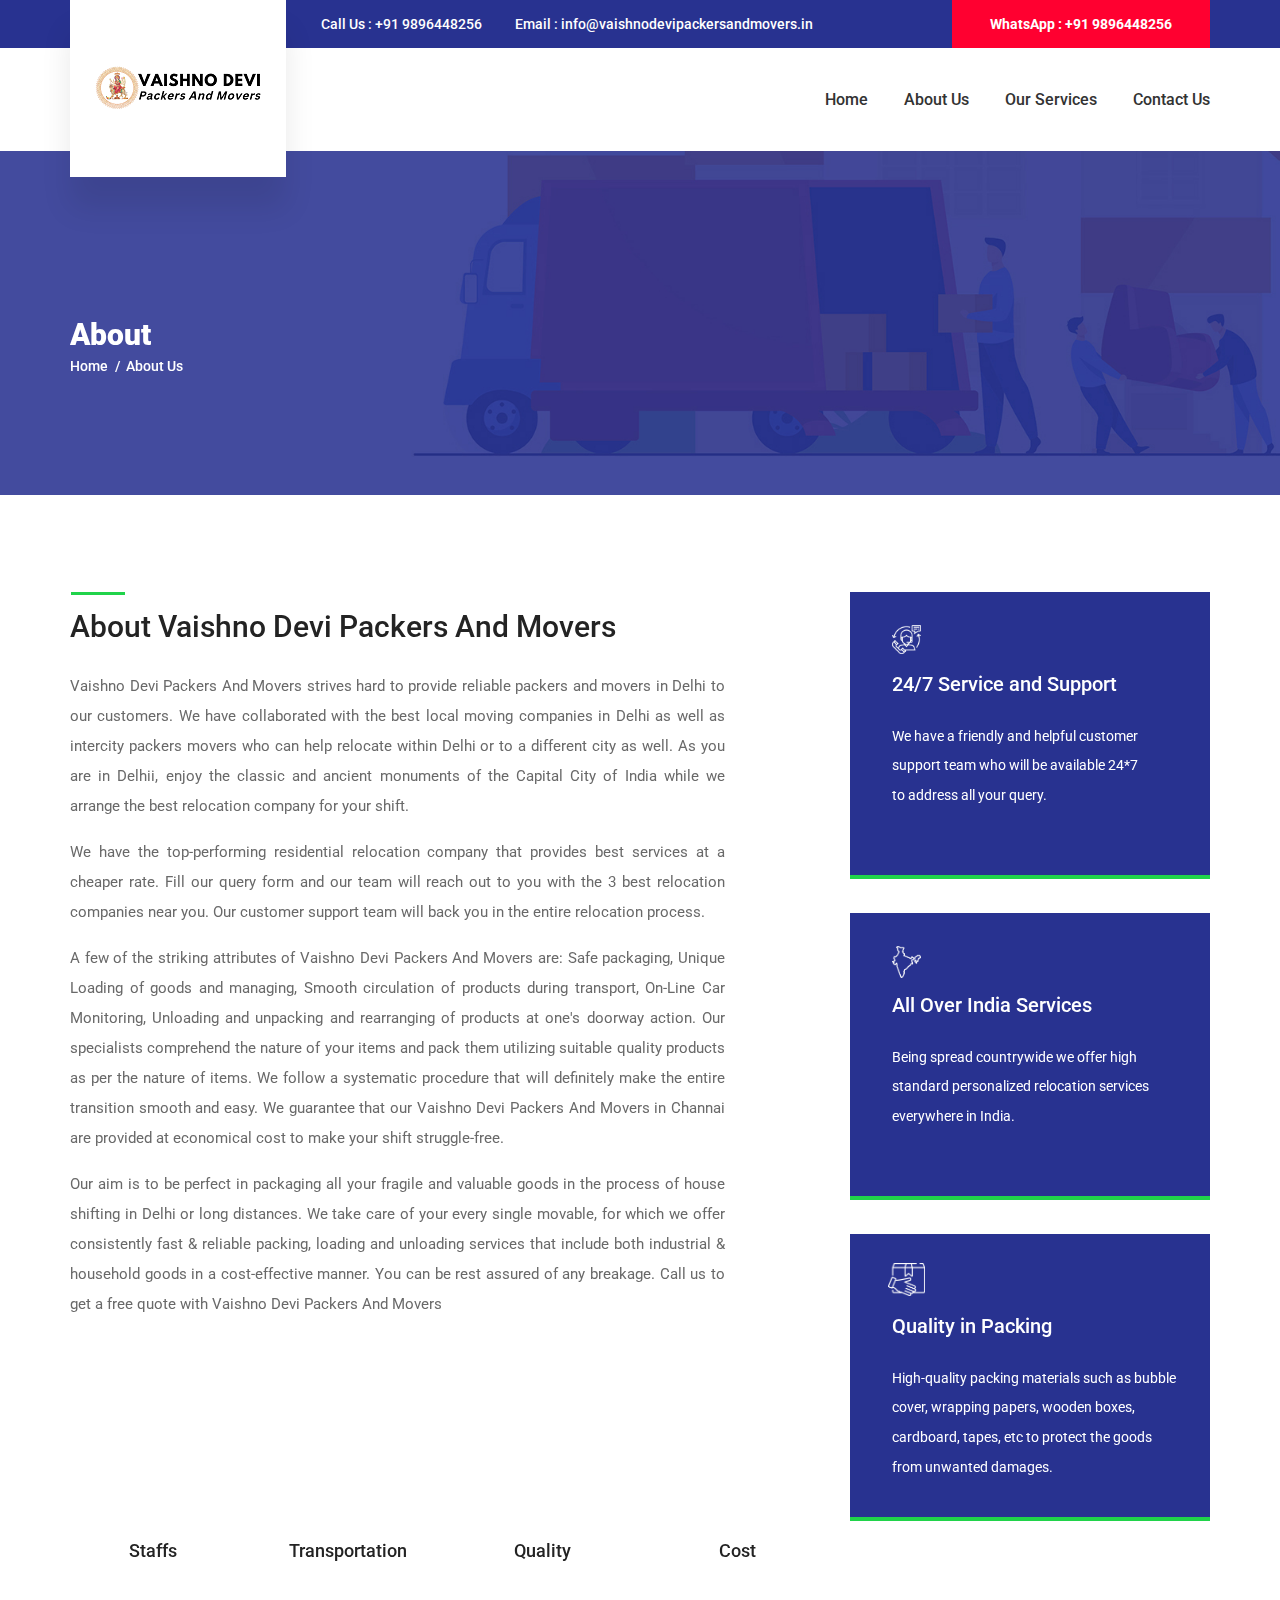
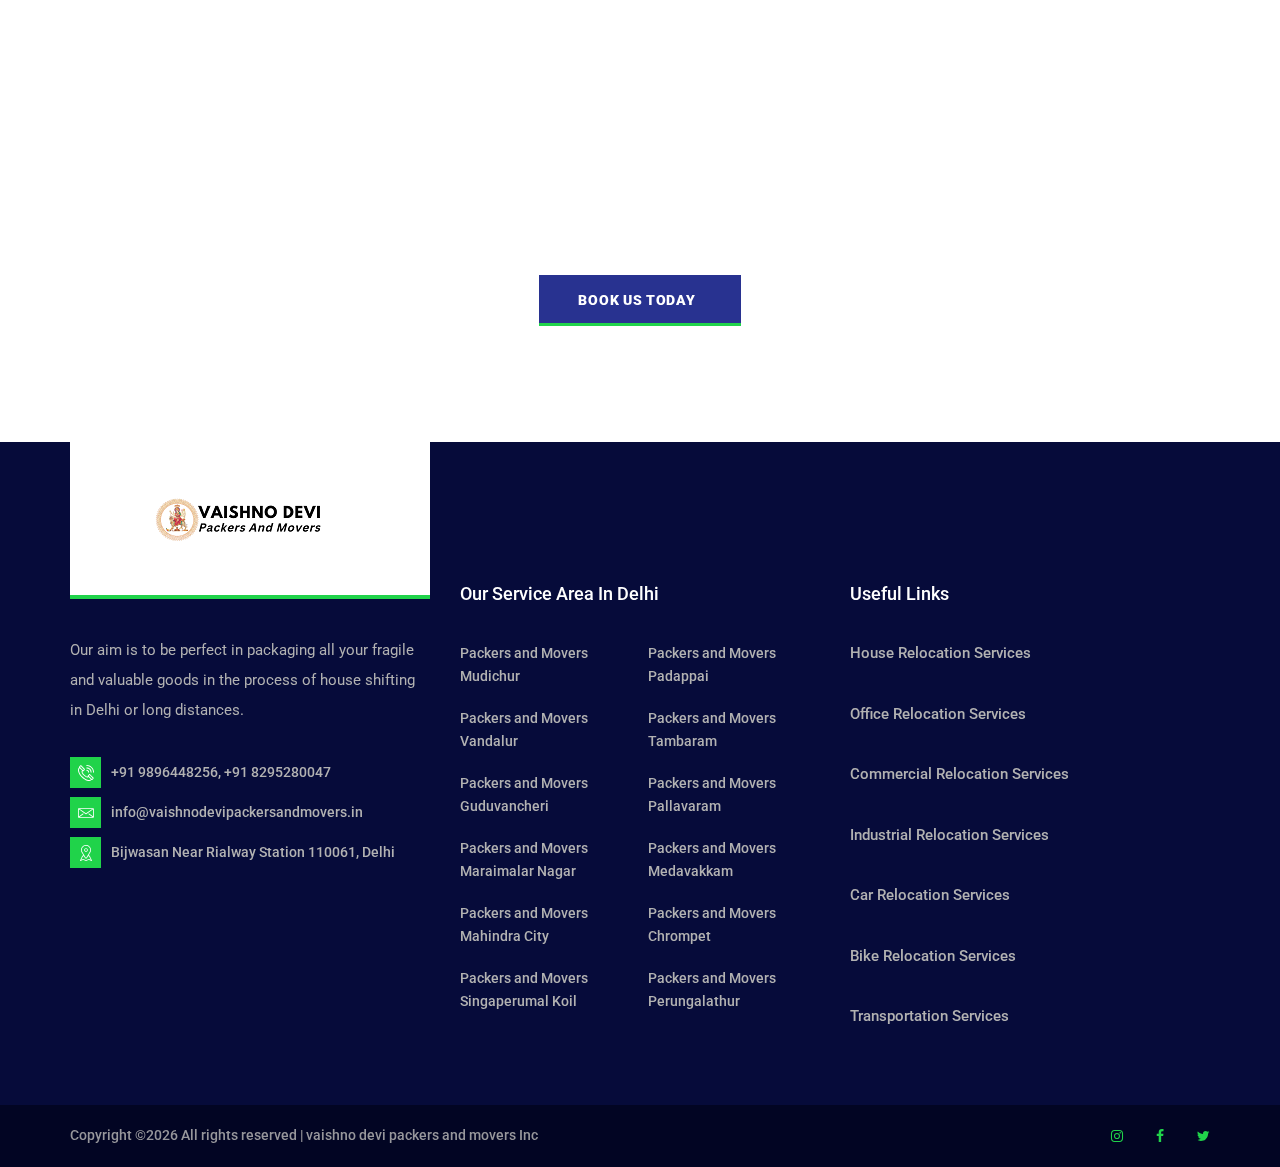
==== about.html @ 3eca33f7 "Add files via upload" ====
﻿<!DOCTYPE html>
<html lang="en">
<head>
<title>About us | Vaishno Devi Packers And Movers | Shift Your House And Office In Delhi</title>
<meta charset="utf-8">
<meta http-equiv="X-UA-Compatible" content="IE=edge">
<meta name="description" content="CareMed demo project">
<meta name="viewport" content="width=device-width, initial-scale=1">
<link rel="shortcut icon" type="image/x-icon" href="images/favicon.png">
<link rel="stylesheet" type="text/css" href="styles/bootstrap4/bootstrap.min.css">
<link href="plugins/font-awesome-4.7.0/css/font-awesome.min.css" rel="stylesheet" type="text/css">
<link rel="stylesheet" type="text/css" href="plugins/OwlCarousel2-2.2.1/owl.carousel.css">
<link rel="stylesheet" type="text/css" href="plugins/OwlCarousel2-2.2.1/owl.theme.default.css">
<link rel="stylesheet" type="text/css" href="plugins/OwlCarousel2-2.2.1/animate.css">
<link rel="stylesheet" type="text/css" href="styles/about.css">
<link rel="stylesheet" type="text/css" href="styles/about_responsive.css">
</head>
<body>
<div class="super_container">
<a href="tel:+91 9896448256" class="sticky-divi-button" style="margin-bottom:30px;"><i class="fa fa-phone"></i></a>
	<!-- Header -->
	<header class="header trans_200">
		
		<!-- Top Bar -->
		<div class="top_bar">
			<div class="container">
				<div class="row">
					<div class="col">
						<div class="top_bar_content d-flex flex-row align-items-center justify-content-start">
							<div class="top_bar_item"><a href="tel:+91 9896448256">Call Us : +91 9896448256</a></div>
							<div class="top_bar_item"><a href="#">Email : info@vaishnodevipackersandmovers.in</a></div>
							<div class="emergencies  d-flex flex-row align-items-center justify-content-start ml-auto">WhatsApp : +91 9896448256</div>
						</div>
					</div>
				</div>
			</div>
		</div>
		<!-- Header Content -->
		<div class="header_container">
			<div class="container">
				<div class="row">
					<div class="col">
						<div class="header_content d-flex flex-row align-items-center justify-content-start">
							<nav class="main_nav ml-auto">
								<ul>
									<li><a href="index.html">Home</a></li>
									<li><a href="about.html">About Us</a></li>
									<li><a href="index.html#services">Our Services</a></li>
									<li><a href="contact.html">Contact Us</a></li>
								</ul>
							</nav>
							<div class="hamburger ml-auto"><i class="fa fa-bars" aria-hidden="true"></i></div>
						</div>
					</div>
				</div>
			</div>
		</div>
		<!-- Logo -->
		<div class="logo_container_outer">
			<div class="container">
				<div class="row">
					<div class="col">
						<div class="logo_container">
							<a href="#">
								<div class="logo_content d-flex flex-column align-items-start justify-content-center">
									<img src="images/logo.png" class="logo-mob">

								</div>
							</a>
						</div>
					</div>
				</div>
			</div>	
		</div>
	</header>
	<!-- Menu -->
	<div class="menu_container menu_mm">
		<!-- Menu Close Button -->
		<div class="menu_close_container">
			<div class="menu_close"></div>
		</div>
		<!-- Menu Items -->
		<div class="menu_inner menu_mm">
			<div class="menu menu_mm">
				<ul class="menu_list menu_mm">
					<li class="menu_item menu_mm"><a href="index.html">Home</a></li>
					<li class="menu_item menu_mm"><a href="about.html">About Us</a></li>
					<li class="menu_item menu_mm"><a href="index.html#services">Our Services</a></li>
					<li class="menu_item menu_mm"><a href="contact.html">Contact Us</a></li>
				</ul>
			</div>
			<div class="menu_extra">
				<div class="menu_appointment"><a href="tel:+91 9896448256">Enquire Now</a></div>
				<div class="menu_emergencies">Contact Support : +91 9896448256</div>
			</div>
		</div>
	</div>
	<!-- Home -->
	<div class="home">
		<div class="home_background parallax-window" data-parallax="scroll" data-image-src="images/about.jpg" data-speed="0.8"></div>
		<div class="home_container">
			<div class="container">
				<div class="row">
					<div class="col">
						<div class="home_content">
							<div class="home_title">About <span></span></div>
							<div class="breadcrumbs">
								<ul>
									<li><a href="#">Home</a></li>
									<li>About Us</li>
								</ul>
							</div>
						</div>
					</div>
				</div>
			</div>
		</div>
	</div>
	<!-- About -->
	<div class="about">
		<div class="container">
			<div class="row">

				<!-- About Content -->
				<div class="col-lg-8">
					<div class="section_title"><h2>About Vaishno Devi Packers And Movers</h2></div>
					<div class="about_text">
						<p align="justify">Vaishno Devi Packers And Movers  strives hard to provide reliable packers and movers in Delhi to our customers. We have collaborated with the best local moving companies in Delhi as well as intercity packers movers who can help relocate within Delhi or to a different city as well. As you are in Delhii, enjoy the classic and ancient monuments of the Capital City of India while we arrange the best relocation company for your shift.</p>
						<p align="justify">We have the top-performing residential relocation company that provides best services at a cheaper rate. Fill our query form and our team will reach out to you with the 3 best relocation companies near you. Our customer support team will back you in the entire relocation process.</p>
						<p align="justify">A few of the striking attributes of Vaishno Devi Packers And Movers are: Safe packaging, Unique Loading of goods and managing, Smooth circulation of products during transport, On-Line Car Monitoring, Unloading and unpacking and rearranging of products at one's doorway action. Our specialists comprehend the nature of your items and pack them utilizing suitable quality products as per the nature of items. We follow a systematic procedure that will definitely make the entire transition smooth and easy. We guarantee that our Vaishno Devi Packers And Movers in Channai are provided at economical cost to make your shift struggle-free.</p>
						<p align="justify">Our aim is to be perfect in packaging all your fragile and valuable goods in the process of house shifting in Delhi or long distances. We take care of your every single movable, for which we offer consistently fast & reliable packing, loading and unloading services that include both industrial & household goods in a cost-effective manner. You can be rest assured of any breakage. Call us to get a free quote with Vaishno Devi Packers And Movers </p>
					</div>
					<div class="row loaders_container">
						<div class="col-md-3 loader_col">
							<!-- Loader -->
							<div class="loader" data-perc="0.99"><span>Staffs</span></div>
						</div>
						<div class="col-md-3 loader_col">
							<!-- Loader -->
							<div class="loader" data-perc="0.99"><span>Transportation</span></div>
						</div>
						<div class="col-md-3 loader_col">
							<!-- Loader -->
							<div class="loader" data-perc="0.99"><span>Quality</span></div>
						</div>
						<div class="col-md-3 loader_col">
							<!-- Loader -->
							<div class="loader" data-perc="0.75"><span>Cost</span></div>
						</div>
					</div>
					
				</div>

				<!-- Boxes -->
				<div class="col-lg-4 boxes_col">

					<!-- Box -->
					<div class="box working_hours">
						<div class="box_icon d-flex flex-column align-items-start justify-content-center"><div style="width:29px; height:29px;"><img src="images/icons/customer-service.png" alt=""></div></div>
						<div class="box_title">24/7 Service and Support</div>
						<div class="box_text">We have a friendly and helpful customer support team who will be available 24*7 to address all your query.</div>

					</div>

					<!-- Box -->
					<div class="box box_appointments">
						<div class="box_icon d-flex flex-column align-items-start justify-content-center"><div style="width: 29px; height:29px;"><img src="images/icons/india.png" alt=""></div></div>
						<div class="box_title">All Over India Services</div>
						<div class="box_text">Being spread countrywide we offer high standard personalized relocation services everywhere in India.</div>

					</div>

					<!-- Box -->
					<div class="box box_emergency">
						<div class="box_icon d-flex flex-column align-items-start justify-content-center"><div style="width: 37px; height:37px; margin-left:-4px;"><img src="images/icons/package.png" alt=""></div></div>
						<div class="box_title">Quality in Packing</div>
						<div class="box_text">High-quality packing materials such as bubble cover, wrapping papers, wooden boxes, cardboard, tapes, etc to protect the goods from unwanted damages.</div>					</div>
				</div>
			</div>
		</div>
	</div>
	<!-- Call to action -->
	<div class="cta">
		<div class="cta_background parallax-window" data-parallax="scroll" data-image-src="images/cta.jpg" data-speed="0.8"></div>
		<div class="container">
			<div class="row">
				<div class="col">
					<div class="cta_content text-center">
						<h2>Need a Relocation Service?</h2>
						<p>We are providing a top class Household  Packing Services. These services are accomplished by the team of experts.</p>
						<div class="button cta_button"><a href="tel:+91 9896448256">Book Us Today</a></div>
					</div>
				</div>
			</div>
		</div>	
	</div>	
	<!-- Footer -->
	<footer class="footer">
		<div class="footer_container">
			<div class="container">
				<div class="row">
					<!-- Footer - About -->
					<div class="col-lg-4 footer_col">
						<div class="footer_about">
							<div class="footer_logo_container">
								<a href="#" class="d-flex flex-column align-items-center justify-content-center">
									<div class="logo_content">
										<img src="images/logo.png" >
									</div>
								</a>
							</div>
							<div class="footer_about_text">
								<p>Our aim is to be perfect in packaging all your fragile and valuable goods in the process of house shifting in Delhi or long distances. </p>
							</div>
							<ul class="footer_about_list">
								<li><div class="footer_about_icon"><img src="images/phone-call.svg" alt=""></div><span>+91 9896448256, +91 8295280047</span></li>
								<li><div class="footer_about_icon"><img src="images/envelope.svg" alt=""></div><span>info@vaishnodevipackersandmovers.in<span></li>
								<li><div class="footer_about_icon"><img src="images/placeholder.svg" alt=""></div><span>Bijwasan Near Rialway Station 110061, Delhi</span></li>
							</ul>
						</div>
					</div>
					<!-- Footer - Links -->
					<div class="col-lg-4 footer_col">
						<div class="footer_links footer_column">
							<div class="footer_title">Our Service Area In Delhi</div>
							<ul>
								<li><a href="#">Packers and Movers Mudichur</a></li>
								<li><a href="#">Packers and Movers Vandalur</a></li>
								<li><a href="#">Packers and Movers Guduvancheri</a></li>
								<li><a href="#">Packers and Movers Maraimalar Nagar</a></li>
								<li><a href="#">Packers and Movers Mahindra City</a></li>
								<li><a href="#">Packers and Movers Singaperumal Koil</a></li>
								<li><a href="#">Packers and Movers Padappai</a></li>
								<li><a href="#">Packers and Movers Tambaram</a></li>
								<li><a href="#">Packers and Movers Pallavaram</a></li>
								<li><a href="#">Packers and Movers Medavakkam</a></li>
								<li><a href="#">Packers and Movers Chrompet</a></li>
								<li><a href="#">Packers and Movers Perungalathur</a></li>
							</ul>
						</div>
					</div>
					<!-- Footer - News -->
					<div class="col-lg-4 footer_col">
						<div class="footer_news footer_column">
							<div class="footer_title">Useful Links</div>
							<ul>	
							<li><div class="footer_news_title"><a href="index.html#services">House Relocation Services</a></div></li>
							<li><div class="footer_news_title"><a href="index.html#services">Office Relocation Services</a></div></li>
							<li><div class="footer_news_title"><a href="index.html#services">Commercial Relocation Services </a></div></li>
							<li><div class="footer_news_title"><a href="index.html#services">Industrial Relocation Services</a></div></li>
							<li><div class="footer_news_title"><a href="index.html#services">Car Relocation Services</a></div></li>
							<li><div class="footer_news_title"><a href="index.html#services">Bike Relocation Services</a></div></li>
							<li><div class="footer_news_title"><a href="index.html#services">Transportation Services</a></div></li>
							</ul>
						</div>
					</div>
				</div>
			</div>
		</div>
		<div class="copyright">
			<div class="container">
				<div class="row">
					<div class="col">
						<div class="copyright_content d-flex flex-lg-row flex-column align-items-lg-center justify-content-start">
							<div class="cr">Copyright &copy;<script>document.write(new Date().getFullYear());</script> All rights reserved | vaishno devi packers and movers Inc</a></div>
							<div class="footer_social ml-lg-auto">
								<ul>
									<li><a href="#"><i class="fa fa-instagram" aria-hidden="true"></i></a></li>
									<li><a href="#"><i class="fa fa-facebook" aria-hidden="true"></i></a></li>
									<li><a href="#"><i class="fa fa-twitter" aria-hidden="true"></i></a></li>
								</ul>
							</div>
						</div>
					</div>
				</div>
			</div>			
		</div>
	</footer>
</div>
<!-- GetButton.io widget -->
<script type="text/javascript">
    (function () {
        var options = {
            call: " 9896448256", // Call phone number
            whatsapp: "+91 8295280047", // WhatsApp number
            call_to_action: "Contact Us", // Call to action
            button_color: "#E74339", // Color of button
            position: "left", // Position may be 'right' or 'left'
            order: "whatsapp,call", // Order of buttons
            pre_filled_message: "Welcome To Vaishno Devi packers And Movers", // WhatsApp pre-filled message
        };
        var proto = 'https:', host = "getbutton.io", url = proto + '//static.' + host;
        var s = document.createElement('script'); s.type = 'text/javascript'; s.async = true; s.src = url + '/widget-send-button/js/init.js';
        s.onload = function () { WhWidgetSendButton.init(host, proto, options); };
        var x = document.getElementsByTagName('script')[0]; x.parentNode.insertBefore(s, x);
    })();
</script>
<!-- /GetButton.io widget -->
<script src="js/jquery-3.2.1.min.js"></script>
<script src="styles/bootstrap4/popper.js"></script>
<script src="styles/bootstrap4/bootstrap.min.js"></script>
<script src="plugins/greensock/TweenMax.min.js"></script>
<script src="plugins/greensock/TimelineMax.min.js"></script>
<script src="plugins/scrollmagic/ScrollMagic.min.js"></script>
<script src="plugins/greensock/animation.gsap.min.js"></script>
<script src="plugins/greensock/ScrollToPlugin.min.js"></script>
<script src="plugins/progressbar/progressbar.min.js"></script>
<script src="plugins/OwlCarousel2-2.2.1/owl.carousel.js"></script>
<script src="plugins/easing/easing.js"></script>
<script src="plugins/parallax-js-master/parallax.min.js"></script>
<script src="js/about.js"></script>
</body>
</html>
---- styles/about.css ----
@charset "utf-8";
/* CSS Document */

/******************************

[Table of Contents]

1. Fonts
2. Body and some general stuff
3. Header
	3.1 Top Bar
	3.2 Header Content
	3.3 Logo
4. Menu
5. Home
6. About
7. Testimonials
8. Team
9. CTA
10. Footer



******************************/

/***********
1. Fonts
***********/

@import url('https://fonts.googleapis.com/css?family=Roboto:300,400,500,700,900');

/*********************************
2. Body and some general stuff
*********************************/

*
{
	margin: 0;
	padding: 0;
	-webkit-font-smoothing: antialiased;
	-webkit-text-shadow: rgba(0,0,0,.01) 0 0 1px;
	text-shadow: rgba(0,0,0,.01) 0 0 1px;
}
body
{
	font-family: 'Roboto', sans-serif;
	font-size: 15px;
	font-weight: 500;
	background: #FFFFFF;
	color: #696969;
}
div
{
	display: block;
	position: relative;
	-webkit-box-sizing: border-box;
    -moz-box-sizing: border-box;
    box-sizing: border-box;
}
ul
{
	list-style: none;
	margin-bottom: 0px;
}
p
{
	font-family: 'Roboto', sans-serif;
	font-size: 15px;
	line-height: 2;
	font-weight: 400;
	color: #696969;
	-webkit-font-smoothing: antialiased;
	-webkit-text-shadow: rgba(0,0,0,.01) 0 0 1px;
	text-shadow: rgba(0,0,0,.01) 0 0 1px;
}
p:last-of-type
{
	margin-bottom: 0;
}
a
{
	-webkit-transition: all 200ms ease;
	-moz-transition: all 200ms ease;
	-ms-transition: all 200ms ease;
	-o-transition: all 200ms ease;
	transition: all 200ms ease;
}
a, a:hover, a:visited, a:active, a:link
{
	text-decoration: none;
	-webkit-font-smoothing: antialiased;
	-webkit-text-shadow: rgba(0,0,0,.01) 0 0 1px;
	text-shadow: rgba(0,0,0,.01) 0 0 1px;
}
a:hover
{
	color: #20d34a !important;
}
::selection
{
	color: #20d34a;
}
p::selection
{
	
}
h1{font-size: 48px;}
h2{font-size: 36px;}
h3{font-size: 24px;}
h4{font-size: 18px;}
h5{font-size: 14px;}
h1, h2, h3, h4, h5, h6
{
	font-family: 'Roboto', sans-serif;
	-webkit-font-smoothing: antialiased;
	-webkit-text-shadow: rgba(0,0,0,.01) 0 0 1px;
	text-shadow: rgba(0,0,0,.01) 0 0 1px;
}
h1::selection, 
h2::selection, 
h3::selection, 
h4::selection, 
h5::selection, 
h6::selection
{
	
}
.form-control
{
	color: #db5246;
}
section
{
	display: block;
	position: relative;
	box-sizing: border-box;
}
.clear
{
	clear: both;
}
.clearfix::before, .clearfix::after
{
	content: "";
	display: table;
}
.clearfix::after
{
	clear: both;
}
.clearfix
{
	zoom: 1;
}
.float_left
{
	float: left;
}
.float_right
{
	float: right;
}
.trans_200
{
	-webkit-transition: all 200ms ease;
	-moz-transition: all 200ms ease;
	-ms-transition: all 200ms ease;
	-o-transition: all 200ms ease;
	transition: all 200ms ease;
}
.trans_300
{
	-webkit-transition: all 300ms ease;
	-moz-transition: all 300ms ease;
	-ms-transition: all 300ms ease;
	-o-transition: all 300ms ease;
	transition: all 300ms ease;
}
.trans_400
{
	-webkit-transition: all 400ms ease;
	-moz-transition: all 400ms ease;
	-ms-transition: all 400ms ease;
	-o-transition: all 400ms ease;
	transition: all 400ms ease;
}
.trans_500
{
	-webkit-transition: all 500ms ease;
	-moz-transition: all 500ms ease;
	-ms-transition: all 500ms ease;
	-o-transition: all 500ms ease;
	transition: all 500ms ease;
}
.fill_height
{
	height: 100%;
}
.super_container
{
	width: 100%;
	overflow: hidden;
}
.prlx_parent
{
	overflow: hidden;
}
.prlx
{
	height: 130% !important;
}
.parallax-window
{
    min-height: 400px;
    background: transparent;
}
.nopadding
{
	padding: 0px !important;
}
.button
{
	display: inline-block;
	height: 51px;
	background: #283290;
}
.button::after
{
	display: block;
	position: absolute;
	left: 0;
	bottom: 0;
	width: 100%;
	height: 3px;
	background: #20d34a;
	content: '';
	z-index: 0;
	-webkit-transition: all 400ms cubic-bezier(.33,.68,.59,.99);
	-moz-transition: all 400ms cubic-bezier(.33,.68,.59,.99);
	-ms-transition: all 400ms cubic-bezier(.33,.68,.59,.99);
	-o-transition: all 400ms cubic-bezier(.33,.68,.59,.99);
	transition: all 400ms cubic-bezier(.33,.68,.59,.99);
}
.button a
{
	display: block;
	position: relative;
	line-height: 51px;
	font-size: 14px;
	font-weight: 900;
	color: #FFFFFF;
	padding-left: 39px;
	padding-right: 45px;
	text-transform: uppercase;
	letter-spacing: 0.05em;
	z-index: 10;
}
.button:hover::after
{
	height: 100%;
}
.button:hover a
{
	color: #FFFFFF !important;
}
.section_title
{
	padding-top: 17px;
}
.section_title h2
{
	font-size: 30px;
	font-weight: 500;
	color: #232323;
}
.section_title::before
{
	display: block;
	position: absolute;
	left: 1px;
	top: 0;
	width: 54px;
	height: 3px;
	background: #20d34a;
	content: '';
}
.section_title_light h2
{
	color: #FFFFFF;
}

/*********************************
3. Header
*********************************/

.header
{
	display: block;
	position: fixed;
	top: 0;
	left: 0;
	width: 100%;
	background: #FFFFFF;
	z-index: 100;
}
.header.scrolled
{
	top: -48px;
}

/*********************************
3.1 Top Bar
*********************************/

.top_bar
{
	width: 100%;
	background: #283290;
}
.top_bar_content
{
	width: 100%;
	height: 48px;
	padding-left: 214px;
}
.top_bar_item
{
	margin-left: 33px;
}
.top_bar_item a
{
	font-size: 14px;
	color: #FFFFFF;
	-webkit-transition: all 200ms ease;
	-moz-transition: all 200ms ease;
	-ms-transition: all 200ms ease;
	-o-transition: all 200ms ease;
	transition: all 200ms ease;
}
.top_bar_item:first-child
{
	margin-left: 37px;
}
.emergencies
{
	height: 100%;
	background: #ff0030;
	color: #FFFFFF;
	font-size: 14px;
	font-weight: 700;
	padding-left: 38px;
	padding-right: 38px;
}

/*********************************
3.2 Header Content
*********************************/

.header_container
{
	width: 100%;
	background: #FFFFFF;
}
.header_content
{
	width: 100%;
	height: 103px;
}
.header.scrolled .header_content
{
	height: 80px;
}
.main_nav ul li
{
	display: inline-block;
}
.main_nav ul li:not(:first-child)
{
	margin-left: 32px;
}
.main_nav ul li a
{
	font-size: 16px;
	font-weight: 500;
	color: #323232;
}
.hamburger
{
	display: none;
	cursor: pointer;
}
.hamburger i
{
	font-size: 24px;
	color: #272727;
}

/*********************************
3.3 Logo
*********************************/

.logo_container_outer
{
	position: absolute;
	top: 0;
	left: 0;
	width: 100%;
}
.logo_container
{
	position: absolute;
	top: 0;
	left: 15px;
	width: 216px;
	height: 177px;
	background: #FFFFFF;
	box-shadow: 0px 31px 29px rgba(0,0,0,0.09);
	z-index: 10;
	-webkit-transition: all 200ms ease;
	-moz-transition: all 200ms ease;
	-ms-transition: all 200ms ease;
	-o-transition: all 200ms ease;
	transition: all 200ms ease;
}
.header.scrolled .logo_container
{
	top: 48px;
	height: 120px;
}
.logo_container a
{
	display: block;
	position: relative;
	width: 100%;
	height: 100%;
}
.logo_content
{
	width: 100%;
	height: 100%;
	padding:0 20px;
}
.logo_line
{
	position: absolute;
	left: 0;
	bottom: 0;
	width: 100%;
	height: 4px;
	background: #20d34a;
}
.logo
{
	margin-top: 27px;
}
.logo span
{
	color: #20d34a;
}
.logo_container a .logo:hover
{
	color: #283290;
}
.logo_text
{
	font-size: 30px;
	font-weight: 500;
	color: #283290;
	line-height: 0.75;
}
.logo_box
{
	display: inline-block;
	width: 23px;
	height: 23px;
	background: #20d34a;
	color: #FFFFFF;
	font-size: 24px;
	line-height: 23px;
	text-align: center;
	-webkit-transform: translateY(-2px);
	-moz-transform: translateY(-2px);
	-ms-transform: translateY(-2px);
	-o-transform: translateY(-2px);
	transform: translateY(-2px);
	margin-left: 1px;
}
.logo_sub
{
	font-size: 14px;
	font-weight: 400;
	color: #8f8e8e;
	padding-left: 3px;
	margin-top: 2px;
}

@media only screen and (max-width: 600px) {

.logo-mob
{
	width:100px;
}



}

/*********************************
4. Menu
*********************************/

.menu_container
{
	position: fixed;
	top: 0;
	right: -50vw;
	width: 50vw;
	height: 100vh;
	background: #FFFFFF;
	z-index: 101;
	-webkit-transition: all 0.6s ease;
	-moz-transition: all 0.6s ease;
	-ms-transition: all 0.6s ease;
	-o-transition: all 0.6s ease;
	transition: all 0.6s ease;
	visibility: hidden;
	opacity: 0;
}
.menu_container.active
{
	visibility: visible;
	opacity: 1;
	right: 0;
}
.menu
{
	position: absolute;
	top:150px;
	left: 0;
	padding-left: 15%;
}
.menu_inner
{
	width: 100%;
	height: 100%;
}
.menu_list
{
	-webkit-transform: translateY(1.5rem);
	-moz-transform: translateY(1.5rem);
	-ms-transform: translateY(1.5rem);
	-o-transform: translateY(1.5rem);
	transform: translateY(1.5rem);
	-webkit-transition: all 1000ms 400ms ease;
	-moz-transition: all 1000ms 400ms ease;
	-ms-transition: all 1000ms 400ms ease;
	-o-transition: all 1000ms 400ms ease;
	transition: all 1000ms 400ms ease;
	opacity: 0;
}
.menu_container.active .menu_list
{
	-webkit-transform: translateY(0px);
	-moz-transform: translateY(0px);
	-ms-transform: translateY(0px);
	-o-transform: translateY(0px);
	transform: translateY(0px);
	opacity: 1;
}
.menu_item
{
	margin-bottom: 5px;
}
.menu_item a
{
	font-family: 'Roboto', sans-serif;
	font-size: 36px;
	font-weight: 700;
	color: #272727;
	-webkit-transition: all 200ms ease;
	-moz-transition: all 200ms ease;
	-ms-transition: all 200ms ease;
	-o-transition: all 200ms ease;
	transition: all 200ms ease;
}
.menu_item a:hover
{
	color: #ffb606;
}
.menu_close_container
{
	position: absolute;
	top: 86px;
	right: 79px;
	width: 21px;
	height: 21px;
	cursor: pointer;
	z-index: 10;
	-webkit-transform: rotate(45deg);
	-moz-transform: rotate(45deg);
	-ms-transform: rotate(45deg);
	-o-transform: rotate(45deg);
	transform: rotate(45deg);
}
.menu_close
{
	top: 9px;
	width: 21px;
	height: 3px;
	background: #3a3a3a;
	-webkit-transition: all 200ms ease;
	-moz-transition: all 200ms ease;
	-ms-transition: all 200ms ease;
	-o-transition: all 200ms ease;
	transition: all 200ms ease;
}
.menu_close::after
{
	display: block;
	position: absolute;
	top: -9px;
	left: 9px;
	content: '';
	width: 3px;
	height: 21px;
	background: #3a3a3a;
	-webkit-transition: all 200ms ease;
	-moz-transition: all 200ms ease;
	-ms-transition: all 200ms ease;
	-o-transition: all 200ms ease;
	transition: all 200ms ease;
}
.menu_close_container:hover .menu_close,
.menu_close_container:hover .menu_close::after
{
	background: #20d34a;
}
.menu_extra
{
	position: absolute;
	left: 0;
	bottom: 0;
	padding-left: 15%;
	padding-bottom: 25px;
}
.menu_appointment a
{
	font-size: 13px;
	color: #283290;
}
.menu_emergencies
{
	font-size: 13px;
	color: #272727;
}

/*********************************
5. Home
*********************************/

.home
{
	width: 100%;
	height: 473px;
}
.home_background
{
	position: absolute;
	top: 0;
	left: 0;
	width: 100%;
	height: 100%;
}
.home_container
{
	position: absolute;
	left: 0;
	bottom: 118px;
	width: 100%;
}
.home_title
{
	font-size: 30px;
	font-weight: 900;
	color: #FFFFFF;
}
.home_title span
{
	color: #20d34a;
}
.breadcrumbs
{
	margin-top: -2px;
}
.breadcrumbs ul li
{
	display: inline-block;
	position: relative;
}
.breadcrumbs ul li:not(:last-child)::after
{
	display: inline-block;
	position: relative;
	content: '/';
	margin-left: 7px;
	margin-right: 2px;
}
.breadcrumbs ul li,
.breadcrumbs ul li a
{
	font-size: 14px;
	font-weight: 500;
	color: #FFFFFF;
}

/*********************************
6. About
*********************************/

.about
{
	width: 100%;
	background: #FFFFFF;
	padding-top: 96px;
	padding-bottom: 94px;
}
.about_text
{
	margin-top: 26px;
	padding-right: 95px;
}
.loaders_container
{
	margin-top: 85px;
}
.loader
{
	width: 118px;
	height: 118px;
	margin: 0 auto;
}
.loader span
{
	position: absolute;
	left: 50%;
	bottom: -42px;
	-webkit-transform: translateX(-50%);
	-moz-transform: translateX(-50%);
	-ms-transform: translateX(-50%);
	-o-transform: translateX(-50%);
	transform: translateX(-50%);
	font-size: 18px;
	font-weight: 500;
	color: #232323;
	white-space: nowrap;
}
.about_button
{
	margin-top: 129px;
}
.box
{
	width: 100%;
	height: 287px;
	background: #283290;
	padding-left: 42px;
	padding-top: 29px;
	-webkit-transition: all 200ms ease;
	-moz-transition: all 200ms ease;
	-ms-transition: all 200ms ease;
	-o-transition: all 200ms ease;
	transition: all 200ms ease;
}
.box:not(:last-child)
{
	margin-bottom: 34px;
}
.box::after
{
	display: block;
	position: absolute;
	left: 0;
	bottom: 0;
	width: 100%;
	height: 4px;
	background: #20d34a;
	content: '';
}
.box:hover
{
	box-shadow: 0px 15px 49px rgba(0,0,0,0.59);
}
.box_title
{
	font-size: 20px;
	font-weight: 500;
	color: #FFFFFF;
	margin-top: 11px;
}
.working_hours
{
	padding-top: 29px;
	padding-right: 60px;
}
.working_hours_list
{
	margin-top: 40px;
}
.working_hours_list ul li
{
	font-size: 14px;
	font-weight: 400;
	color: #FFFFFF;
}
.working_hours_list ul li:not(:last-child)
{
	margin-bottom: 15px;
}
.box_icon
{
	width: 37px;
	height: 37px;
}
.box_icon img
{
	max-width: 100%;
}
.box_text
{
	font-size: 14px;
	line-height: 2.14;
	color: #FFFFFF;
	font-weight: 400;
	margin-top: 23px;
}
.box_phone
{
	font-size: 30px;
	font-weight: 400;
	color: #20d34a;
	margin-top: 20px;
}
.box_appointments
{
	padding-right: 30px;
}
.box_emergency
{
	padding-right: 30px;
}
.box_emergency_text
{
	font-size: 14px;
	line-height: 2.14;
	color: #FFFFFF;
	font-weight: 400;
	margin-top: 18px;
}

/*********************************
7. Testimonials
*********************************/

.testimonials
{
	width: 100%;
	padding-top: 94px;
	padding-bottom: 95px;
}
.testimonials_background
{
	position: absolute;
	top: 0;
	left: 0;
	width: 100%;
	height: 100%;
}
.test_row
{
	margin-top: 57px;
}
.testimonial
{
	width: 100%;
}
.test_icon
{
	width: 45px;
	height: 45px;
	background: #20d34a;
}
.test_text
{
	font-size: 18px;
	font-weight: 400;
	color: #FFFFFF;
	font-style: italic;
	margin-top: 34px;
	line-height: 1.77;
}
.test_author
{
	margin-top: 46px;
}
.test_author_image div
{
	width: 65px;
	height: 65px;
	border-radius: 50%;
	overflow: hidden;
}
.test_author_image div img
{
	max-width: 100%;
}
.test_author_name
{
	padding-left: 20px;
}
.test_author_name a
{
	font-size: 16px;
	font-weight: 400;
	color: #FFFFFF;
	font-style: italic;
}
.test_author_name span
{
	color: #20d34a;
	font-style: italic;
}

/*********************************
8. Team
*********************************/

.team
{
	width: 100%;
	background: #FFFFFF;
	padding-top: 95px;
	padding-bottom: 89px;
}
.team_row
{
	margin-top: 74px;
}
.team_member
{
	width: 100%;
}
.team_member_image
{
	width: 100%;
	height: 337px;
}
.team_member_image img
{
	max-width: 100%;
}
.team_member_info
{
	width: 100%;
	text-align: center;
	margin-top: 57px;
}
.team_member_name a
{
	font-size: 18px;
	font-weight: 500;
	color: #232323;
}
.team_member_title
{
	font-size: 14px;
	font-weight: 400;
	color: #696969;
	margin-top: 9px;
}

/*********************************
9. CTA
*********************************/

.cta
{
	width: 100%;
	padding-top: 131px;
	padding-bottom: 116px;
}
.cta_background
{
	position: absolute;
	top: 0;
	left: 0;
	width: 100%;
	height: 100%;
}
.cta_content
{
	max-width: 768px;
	margin-left: auto;
	margin-right: auto;
}
.cta_content h2
{
	font-size: 48px;
	font-weight: 700;
	color: #FFFFFF;
}
.cta_content p
{
	font-size: 14px;
	font-weight: 500;
	color: #FFFFFF;
	margin-top: -3px;
}
.cta_button
{
	margin-top: 38px;
}

/*********************************
10. Footer
*********************************/

.footer
{
	width: 100%;
}
.footer_container
{
	width: 100%;
	background: #060b3a;
	padding-bottom: 77px;
}
.footer_logo_container
{
	width: 100%;
	height: 157px;
	background: #FFFFFF;
}
.footer_logo_container::after
{
	position: absolute;
	bottom: 0;
	left: 0;
	width: 100%;
	height: 4px;
	background: #20d34a;
	content: '';
}
.footer_logo_container a
{
	display: block;
	width: 100%;
	height: 100%;
}
.footer_logo_container .logo_content
{
	display: inline-block;
	padding-left: 0;
	width: auto;
	height: auto;
}
.footer_logo_container .logo
{
	margin-top: 10px;
}
.footer_about_text
{
	margin-top: 36px;
}
.footer_about_text p
{
	color: #b2b2b2;
}
.footer_about_list
{
	margin-top: 32px;
}
.footer_about_list li:not(:last-child)
{
	margin-bottom: 9px;
}
.footer_about_icon
{
	display: inline-block;
	width: 31px;
	height: 31px;
	background: #20d34a;
	text-align: center;
	vertical-align: middle;
}
.footer_about_icon img
{
	position: absolute;
	width: 16px;
	height: 16px;
	top: 50%;
	left: 50%;
	-webkit-transform: translate(-50%, -50%);
	-moz-transform: translate(-50%, -50%);
	-ms-transform: translate(-50%, -50%);
	-o-transform: translate(-50%, -50%);
	transform: translate(-50%, -50%);
}
.footer_about_list li span
{
	font-size: 14px;
	font-weight: 500;
	color: #b2b2b2;
	padding-left: 10px;
}
.footer_column
{
	padding-top: 138px;
}
.footer_title
{
	font-size: 18px;
	font-weight: 500;
	color: #FFFFFF;
}
.footer_links ul
{
	-webkit-columns: 2;
	-moz-columns: 2;
	columns: 2;
	margin-top: 35px;
}
.footer_links ul li:not(:last-child)
{
	margin-bottom: 20px;
}
.footer_links ul li a
{
	font-size: 14px;
	font-weight: 500;
	color: #b2b2b2;
}
.footer_news ul
{
	margin-top: 35px;
}
.footer_news_title a
{
	font-size: 15px;
	font-weight: 500;
	color: #b2b2b2;
}
.footer_news_date
{
	font-size: 14px;
	font-weight: 500;
	color: #20d34a;
	margin-top: 7px;
}
.footer_news ul li:not(:last-child)
{
	margin-bottom: 38px;
}
.copyright
{
	width: 100%;
	background: #020523;
}
.copyright_content
{
	width: 100%;
	height: 62px;
}
.cr
{
	font-size: 14px;
	font-weight: 500;
	color: #97979c;
}
.footer_social ul
{
	margin-right: -5px;
}
.footer_social ul li
{
	display: inline-block;
}
.footer_social ul li:not(:last-child)
{
	margin-right: 19px;
}
.footer_social ul li a i
{
	color: #20d34a;
	padding: 5px;
	font-size: 14px;
	-webkit-transition: all 200ms ease;
	-moz-transition: all 200ms ease;
	-ms-transition: all 200ms ease;
	-o-transition: all 200ms ease;
	transition: all 200ms ease;
}
.footer_social ul li a i:hover
{
	color: #FFFFFF;
}
---- styles/about_responsive.css ----
@charset "utf-8";
/* CSS Document */

/******************************

[Table of Contents]

1. 1600px
2. 1440px
3. 1280px
4. 1199px
5. 1024px
6. 991px
7. 959px
8. 880px
9. 768px
10. 767px
11. 539px
12. 479px
13. 400px

******************************/

/************
1. 1600px
************/

@media only screen and (max-width: 1600px)
{
	
}

/************
2. 1440px
************/

@media only screen and (max-width: 1440px)
{
	
}

/************
3. 1380px
************/

@media only screen and (max-width: 1380px)
{
	
}

/************
3. 1280px
************/

@media only screen and (max-width: 1280px)
{
	
}

/************
4. 1199px
************/

@media only screen and (max-width: 1199px)
{
	.box
	{
		height: 313px;
	}
	.box_phone
	{
		font-size: 24px;
	}
}

/************
4. 1100px
************/

@media only screen and (max-width: 1100px)
{
	
}

/************
5. 1024px
************/

@media only screen and (max-width: 1024px)
{
	
}

/************
6. 991px
************/

@media only screen and (max-width: 991px)
{
	.main_nav
	{
		display: none;
	}
	.logo_container
	{
		width: 181px;
	}
	.logo_content
	{
		padding-left: 28px;
	}
	.logo_text
	{
		font-size: 24px;
	}
	.logo_sub
	{
		font-size: 12px;
		font-weight: 400;
	}
	.top_bar_content
	{
		padding-left: 166px;
	}
	.top_bar_item
	{
		margin-left: 27px;
	}
	.top_bar_item a
	{
		font-size: 12px;
	}
	.emergencies
	{
		font-size: 12px;
		padding-left: 30px;
		padding-right: 30px;
	}
	.logo_box
	{
		width: 18px;
		height: 18px;
		line-height: 18px;
		font-size: 18px;
		-webkit-transform: translateY(-1px);
		-moz-transform: translateY(-1px);
		-ms-transform: translateY(-1px);
		-o-transform: translateY(-1px);
		transform: translateY(-1px);
	}
	.hamburger
	{
		display: block;
	}
	.about_text
	{
		padding-right: 0;
	}
	.boxes_col
	{
		margin-top: 95px;
	}
	.box
	{
		height: auto;
		padding-bottom: 40px;
	}
	.test_col:not(:last-child)
	{
		margin-bottom: 95px;
	}
	.team_col:not(:last-child)
	{
		margin-bottom: 75px;
	}
	.footer_column
	{
		padding-top: 75px;
	}
	.copyright_content
	{
		height: auto;
		padding-top: 30px;
		padding-bottom: 30px;
	}
	.footer_social ul
	{
		margin-right: 0;
		margin-left: -5px;
		margin-top: 15px;
	}
}

/************
7. 959px
************/

@media only screen and (max-width: 959px)
{
	
}

/************
8. 880px
************/

@media only screen and (max-width: 880px)
{
	
}

/************
9. 768px
************/

@media only screen and (max-width: 768px)
{
	
}

/************
10. 767px
************/

@media only screen and (max-width: 767px)
{
	.top_bar
	{
		display: none;
	}
	.logo_container
	{
		height: 127px;
	}
	.logo
	{
		margin-top: 9px;
	}
	.loader_col:not(:last-child)
	{
		margin-bottom: 95px;
	}
	.cta_content h2
	{
		font-size: 36px;
	}
}

/************
11. 575px
************/

@media only screen and (max-width: 575px)
{
	p
	{
		font-size: 13px;
	}
	.header.scrolled
	{
		top: 0px !important;
	}
	.header_content,
	.header.scrolled .header_content
	{
		height: 60px;
	}
	.header.scrolled .logo_container
	{
		top: 0;
	}
	.header.scrolled .logo_container
	{
		height: 77px;
	}
	.hamburger i
	{
		font-size: 20px;
	}
	.logo_container
	{
		width: 141px;
		height: 77px;
	}
	.logo_content
	{
		padding-left: 20px;
	}
	.logo_text
	{
		font-size: 16px;
	}
	.logo_box
	{
		width: 12px;
		height: 12px;
		line-height: 12px;
		font-size: 12px;
	}
	.logo_sub
	{
		font-size: 10px;
		padding-left: 1px;
	}
	.menu
	{
		top: 90px;
	}
	.menu_close_container
	{
		top: 20px;
		right: 20px;
	}
	.menu_container
	{
		width: 100vw;
		right: -100vw;
	}
	.menu_item a
	{
		font-size: 20px;
	}
	.home
	{
		height: 230px;
	}
	.home_container
	{
		bottom: 47px;
	}
	.home_title
	{
		font-size: 24px;
	}
	.breadcrumbs ul li, .breadcrumbs ul li a
	{
		font-size: 12px;
	}
	.section_title h2
	{
		font-size: 24px;
	}
	.button
	{
		height: 41px;
	}
	.button a
	{
		font-size: 11px;
		line-height: 41px;
		padding-left: 29px;
		padding-right: 34px;
	}
	.box_emergency_text
	{
		font-size:13px;
	}
	.test_text
	{
		font-size: 14px;
	}
	.cta_content h2
	{
		font-size: 28px;
	}
}

/************
11. 539px
************/

@media only screen and (max-width: 539px)
{
	
}

/************
12. 480px
************/

@media only screen and (max-width: 480px)
{
	
}

/************
13. 479px
************/

@media only screen and (max-width: 479px)
{
	
}

/************
14. 400px
************/

@media only screen and (max-width: 400px)
{
	
}
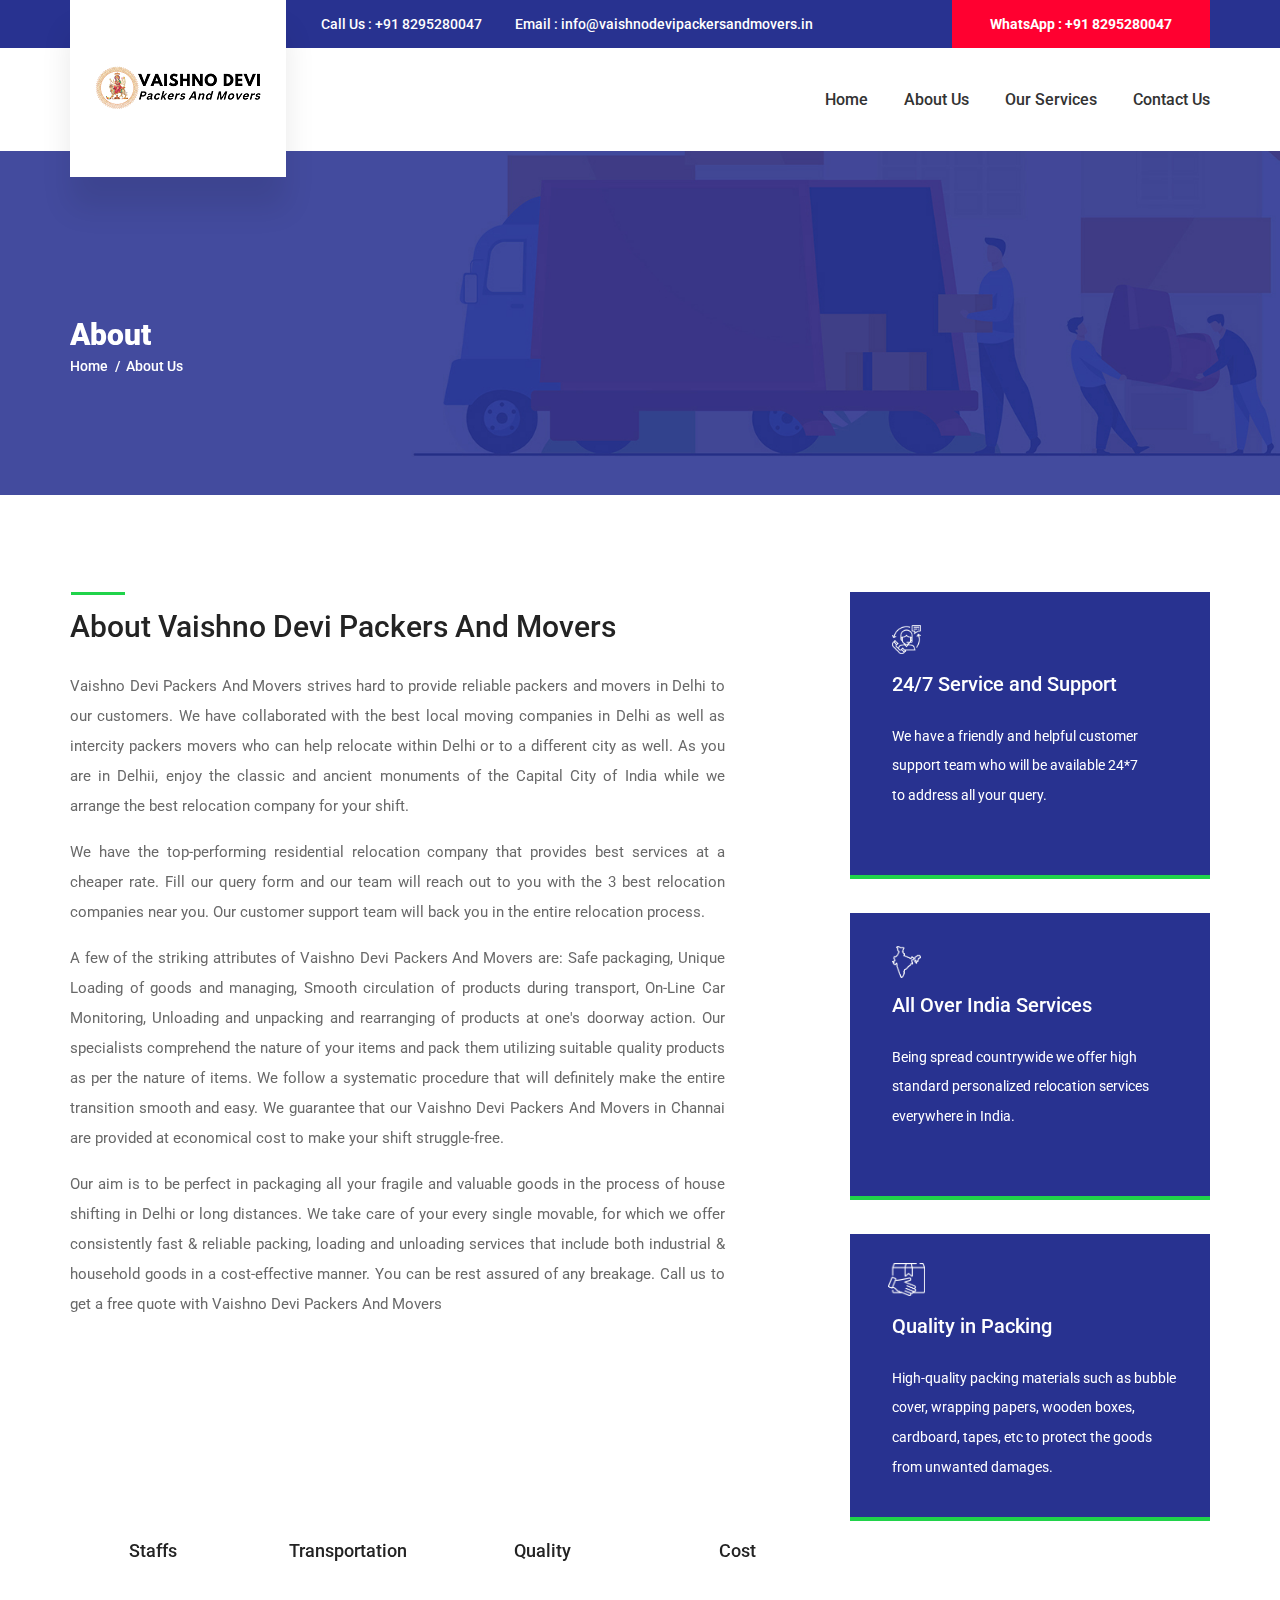
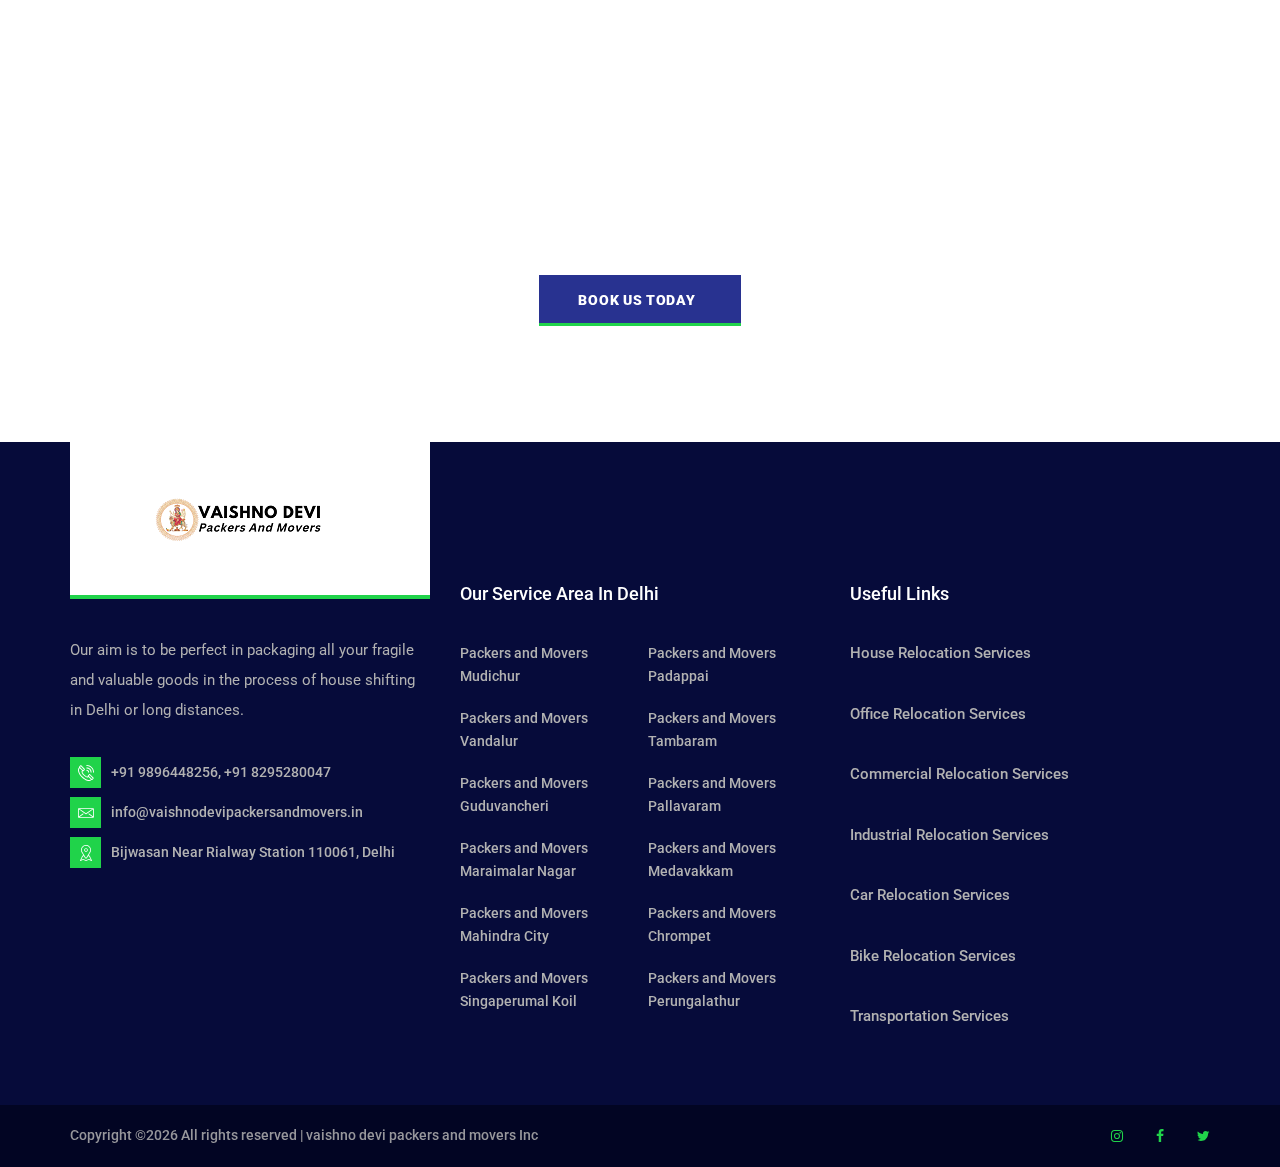
==== commit 18f60cc8: "Update about.html" ====
--- a/about.html
+++ b/about.html
@@ -27,9 +27,9 @@
 				<div class="row">
 					<div class="col">
 						<div class="top_bar_content d-flex flex-row align-items-center justify-content-start">
-							<div class="top_bar_item"><a href="tel:+91 9896448256">Call Us : +91 9896448256</a></div>
+							<div class="top_bar_item"><a href="tel:+91 8295280047">Call Us : +91 8295280047</a></div>
 							<div class="top_bar_item"><a href="#">Email : info@vaishnodevipackersandmovers.in</a></div>
-							<div class="emergencies  d-flex flex-row align-items-center justify-content-start ml-auto">WhatsApp : +91 9896448256</div>
+							<div class="emergencies  d-flex flex-row align-items-center justify-content-start ml-auto">WhatsApp : +91 8295280047</div>
 						</div>
 					</div>
 				</div>
@@ -90,8 +90,8 @@
 				</ul>
 			</div>
 			<div class="menu_extra">
-				<div class="menu_appointment"><a href="tel:+91 9896448256">Enquire Now</a></div>
-				<div class="menu_emergencies">Contact Support : +91 9896448256</div>
+				<div class="menu_appointment"><a href="tel:+91 8295280047">Enquire Now</a></div>
+				<div class="menu_emergencies">Contact Support : +91 8295280047</div>
 			</div>
 		</div>
 	</div>
@@ -281,7 +281,7 @@
 <script type="text/javascript">
     (function () {
         var options = {
-            call: " 9896448256", // Call phone number
+            call: " 8295280047", // Call phone number
             whatsapp: "+91 8295280047", // WhatsApp number
             call_to_action: "Contact Us", // Call to action
             button_color: "#E74339", // Color of button
@@ -310,4 +310,4 @@
 <script src="plugins/parallax-js-master/parallax.min.js"></script>
 <script src="js/about.js"></script>
 </body>
-</html>+</html>
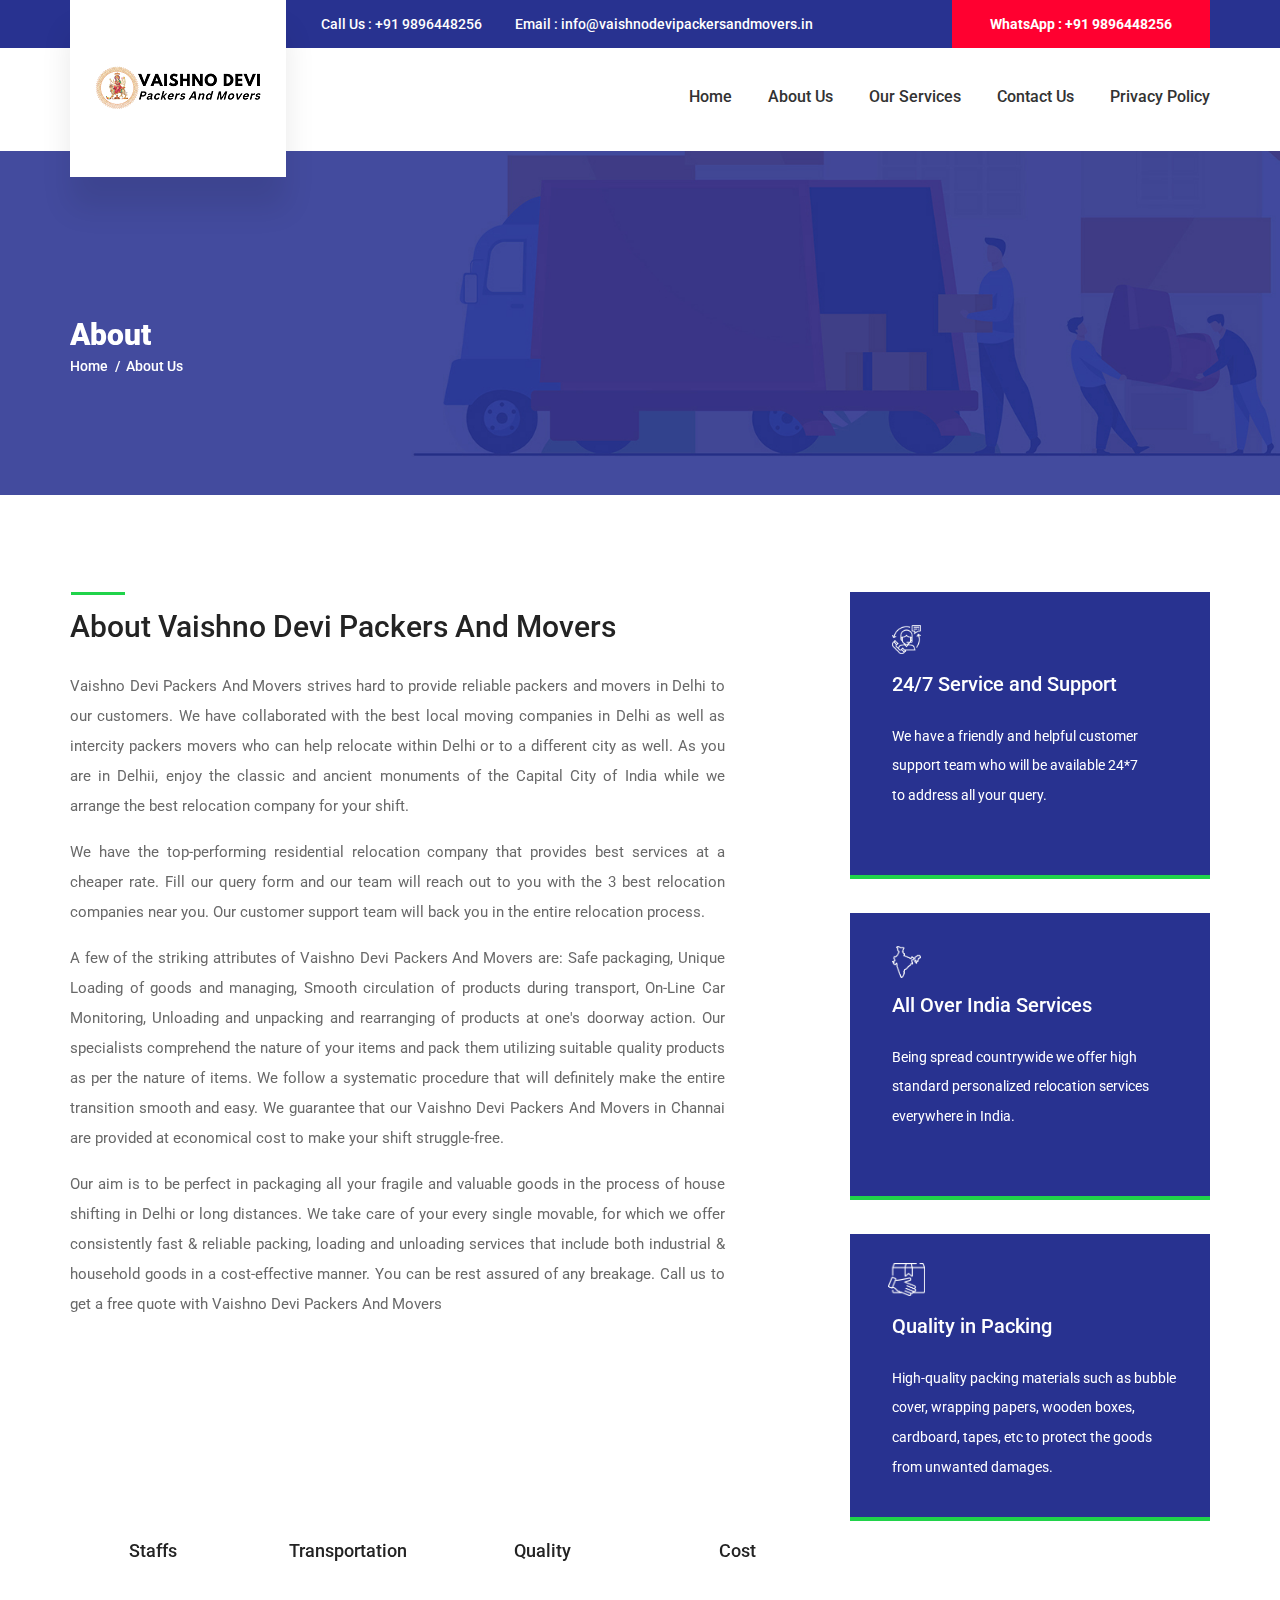
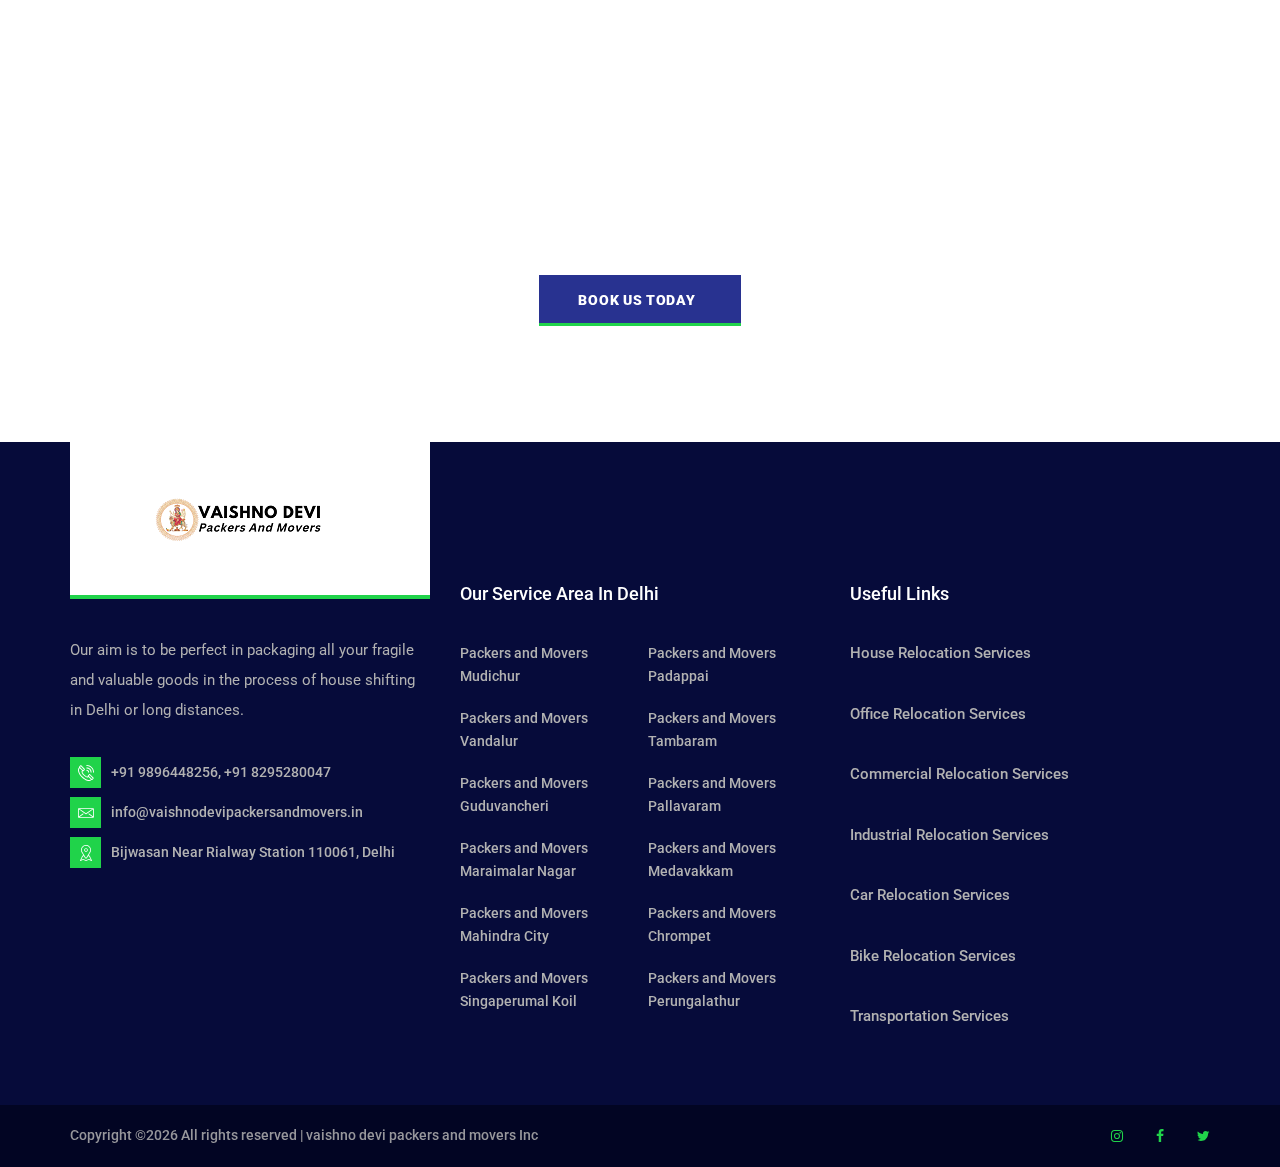
==== commit 4452c05e: "Update about.html" ====
--- a/about.html
+++ b/about.html
@@ -1,4 +1,4 @@
-﻿<!DOCTYPE html>
+<!DOCTYPE html>
 <html lang="en">
 <head>
 <title>About us | Vaishno Devi Packers And Movers | Shift Your House And Office In Delhi</title>
@@ -27,9 +27,9 @@
 				<div class="row">
 					<div class="col">
 						<div class="top_bar_content d-flex flex-row align-items-center justify-content-start">
-							<div class="top_bar_item"><a href="tel:+91 8295280047">Call Us : +91 8295280047</a></div>
+							<div class="top_bar_item"><a href="tel:+91 9896448256">Call Us : +91 9896448256</a></div>
 							<div class="top_bar_item"><a href="#">Email : info@vaishnodevipackersandmovers.in</a></div>
-							<div class="emergencies  d-flex flex-row align-items-center justify-content-start ml-auto">WhatsApp : +91 8295280047</div>
+							<div class="emergencies  d-flex flex-row align-items-center justify-content-start ml-auto">WhatsApp : +91 9896448256</div>
 						</div>
 					</div>
 				</div>
@@ -47,6 +47,7 @@
 									<li><a href="about.html">About Us</a></li>
 									<li><a href="index.html#services">Our Services</a></li>
 									<li><a href="contact.html">Contact Us</a></li>
+									<li class="menu_item menu_mm"><a href="privacypolicy.html">Privacy Policy</a></li>
 								</ul>
 							</nav>
 							<div class="hamburger ml-auto"><i class="fa fa-bars" aria-hidden="true"></i></div>
@@ -87,11 +88,12 @@
 					<li class="menu_item menu_mm"><a href="about.html">About Us</a></li>
 					<li class="menu_item menu_mm"><a href="index.html#services">Our Services</a></li>
 					<li class="menu_item menu_mm"><a href="contact.html">Contact Us</a></li>
+					<li class="menu_item menu_mm"><a href="privacypolicy.html">Privacy Policy</a></li>
 				</ul>
 			</div>
 			<div class="menu_extra">
-				<div class="menu_appointment"><a href="tel:+91 8295280047">Enquire Now</a></div>
-				<div class="menu_emergencies">Contact Support : +91 8295280047</div>
+				<div class="menu_appointment"><a href="tel:+91 9896448256">Enquire Now</a></div>
+				<div class="menu_emergencies">Contact Support : +91 9896448256</div>
 			</div>
 		</div>
 	</div>
@@ -281,7 +283,7 @@
 <script type="text/javascript">
     (function () {
         var options = {
-            call: " 8295280047", // Call phone number
+            call: " 9896448256", // Call phone number
             whatsapp: "+91 8295280047", // WhatsApp number
             call_to_action: "Contact Us", // Call to action
             button_color: "#E74339", // Color of button
